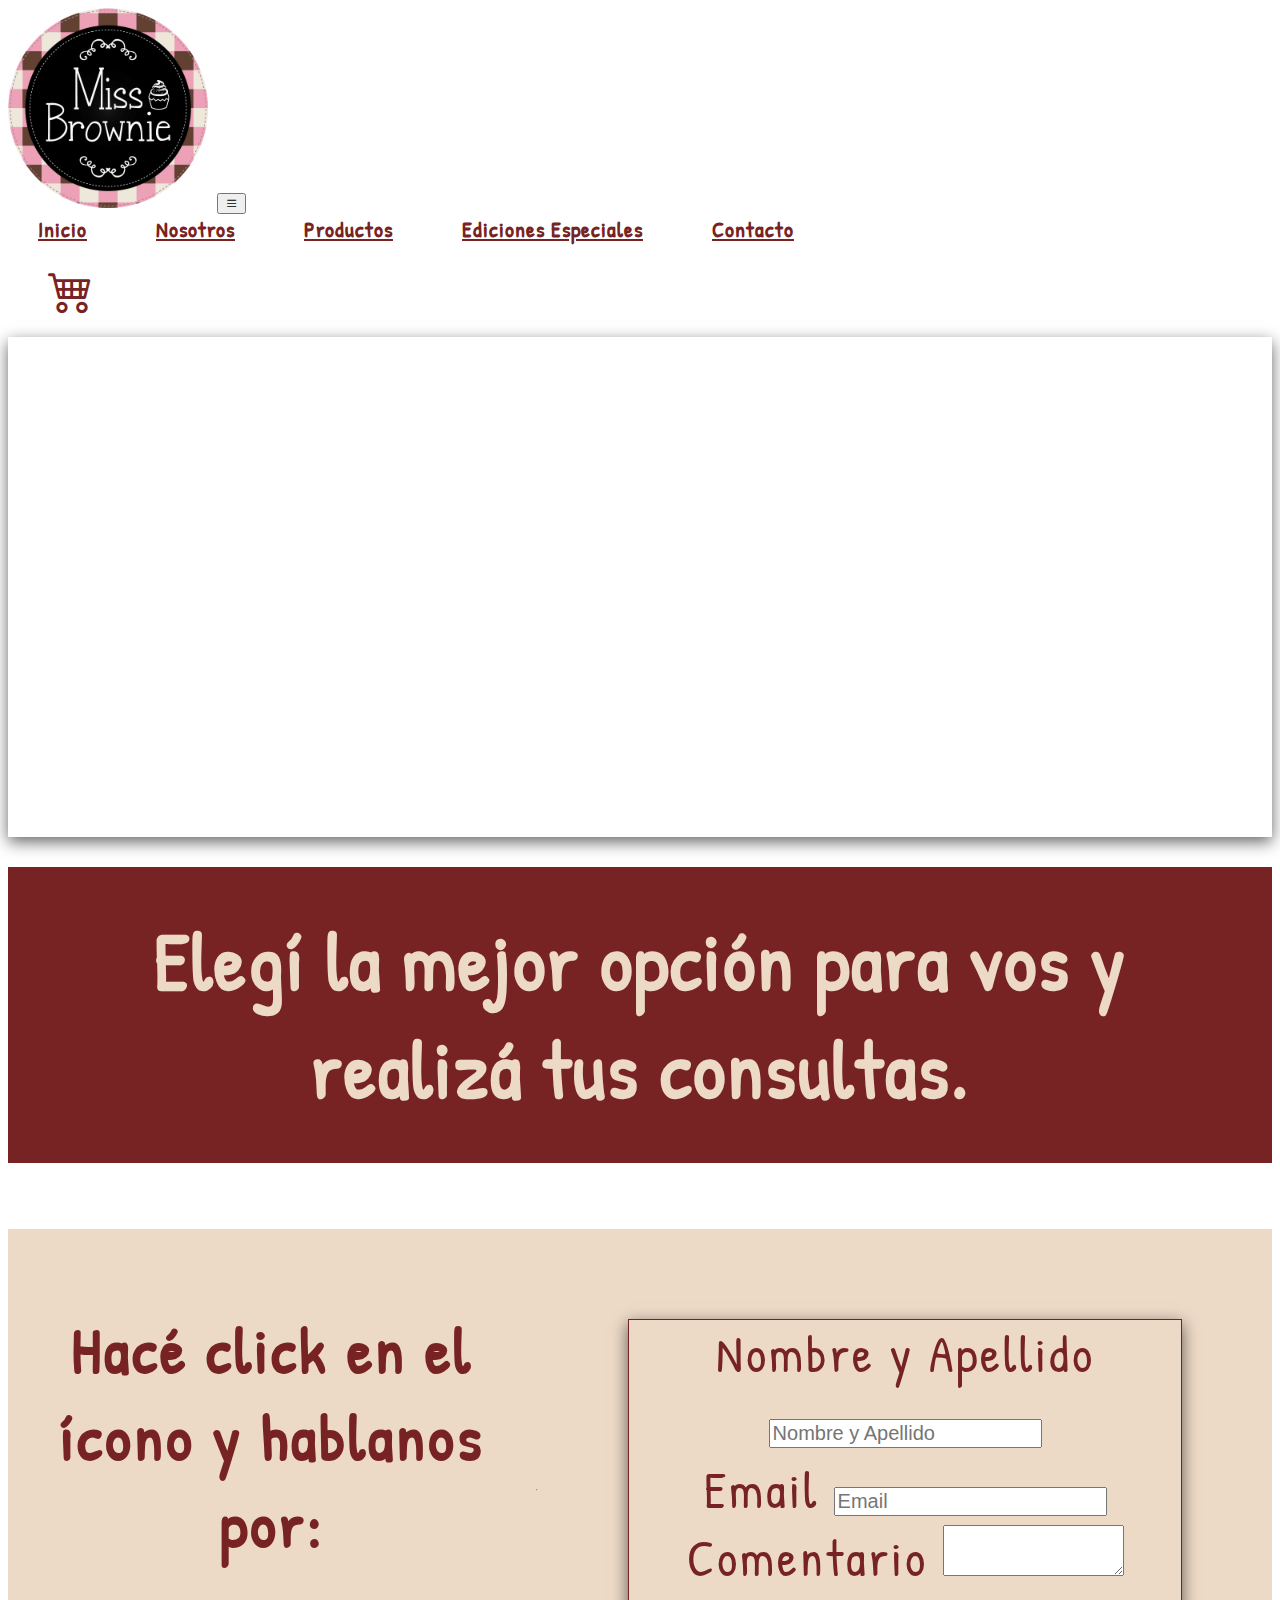
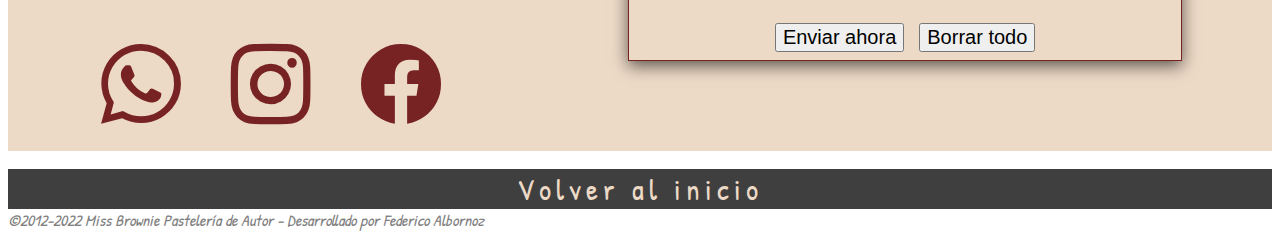
==== contacto.html @ 7efc658a "Agregando JS a proyecto. Carrito de compras" ====
<!DOCTYPE html>
<html lang="en">
<head>
    <meta charset="UTF-8">
    <meta http-equiv="X-UA-Compatible" content="IE=edge">
    <meta name="viewport" content="width=device-width, initial-scale=1.0">
    <title>Contacto</title>
    <meta name="description" content="Te ofrecemos diferentes modos para ponerte en contacto con nosotros y hacer tus pedidos: Whatsapp, Instagram, Facebook, o a través del sitio web.">
    <meta name="keywords" content="pastelería, brownies, galletitas, tortas, tartas, alfajores, brownies, lingotes">
    <link rel="shortcut icon" href="./img/logo.png">
    <link rel="stylesheet" href="https://cdn.jsdelivr.net/npm/bootstrap-icons@1.8.1/font/bootstrap-icons.css">
    <link rel="preconnect" href="https://fonts.googleapis.com">
    <link rel="preconnect" href="https://fonts.gstatic.com" crossorigin>
    <link href="https://fonts.googleapis.com/css2?family=Indie+Flower&family=Inspiration&display=swap" rel="stylesheet">
    <link rel="preconnect" href="https://fonts.googleapis.com">
    <link rel="preconnect" href="https://fonts.gstatic.com" crossorigin>
    <link href="https://fonts.googleapis.com/css2?family=Indie+Flower&family=Inspiration&family=Patrick+Hand&display=swap" rel="stylesheet">
    <link href="https://cdn.jsdelivr.net/npm/bootstrap@5.1.3/dist/css/bootstrap.min.css" rel="stylesheet" integrity="sha384-1BmE4kWBq78iYhFldvKuhfTAU6auU8tT94WrHftjDbrCEXSU1oBoqyl2QvZ6jIW3" crossorigin="anonymous">
    <link rel="stylesheet" href="./main.css">
</head>
    <body>
        <header class="header">
            <nav class="navbar navbar-expand-lg navbar-red bg-light">
                <div class="container-fluid">
                    <a class="navbar-brand" href="./index.html"><img src="./img/logo.png" alt="Logo" width="300px"></a>
                    <button class="navbar-toggler" type="button" data-bs-toggle="collapse" data-bs-target="#navbarNavAltMarkup" aria-controls="navbarNavAltMarkup" aria-expanded="false" aria-label="Toggle navigation">
                        <i class="bi bi-list"><span class="navbar-toggler-icon"></span></i>
                    </button>
                    <div class="collapse navbar-collapse" id="navbarNavAltMarkup">
                        <div class="navbar-nav">
                            <a class="nav-link" href="./index.html">Inicio</a>
                            <a class="nav-link" href="./nosotros.html">Nosotros</a>
                            <a class="nav-link" href="./productos.html">Productos</a>
                            <a class="nav-link" href="./ediciones-especiales.html">Ediciones Especiales</a>
                            <a class="nav-link" href="#">Contacto</a>
                        </div>
                        <ul>
                            <li class="submenu">    
                                <i class="bi bi-cart4"></i></a>
                                <div id="carrito">
                                    <h5>Carrito</h5>
                                    <div id="total">
                                        
                                    </div>
                                </div>
                            </li>
                        </ul>
                    </div>
                </div>
                </nav>
        </header>
            <div class="main">
                <h1>Contactanos</h1>    
            </div> 
            <div class="contact">
                <h2>Elegí la mejor opción para vos y realizá tus consultas.</h2>
            </div>
            <div class="contact__links">
                <div class="contact__redes">
                    <h3>Hacé click en el ícono y hablanos por:</h3>
                    <a href="https://wa.me/5491136063607" target="_blank"><i class="bi bi-whatsapp"></i></a>
                    <a href="https://www.instagram.com/missbrownieangie/" target="_blank"><i class="bi bi-instagram"></i></a>
                    <a href="https://www.facebook.com/missbrownie.angie" target="_blank"><i class="bi bi-facebook"></a></i></a></a>
                </div>
                <hr>
                <form action="enviar.php" class="contact__form" method="get" enctype="text/plain" id="form">
                    <div class="mb-3">
                        <label for="nombre" class="form-label">Nombre y Apellido</label>
                        <input type="text" class="form-control" id="nombre" placeholder="Nombre y Apellido">
                    </div>
                    <div class="mb-3">
                        <label for="email" class="form-label">Email</label>
                        <input type="email" class="form-control" id="email" placeholder="Email">
                    </div>
                    <div class="mb-3">
                        <label for="text" class="form-label">Comentario</label>
                        <textarea class="form-control" id="text" rows="3"></textarea>
                    </div>
                    <div class="input">
                        <input type="submit" value="Enviar ahora" id="boton-enviar">
                        <input type="reset" value="Borrar todo" id="boton-resetear">
                    </div>
                </form>
                </div>
            </div>
            <br>
            <div class="contacto2">
                <a href="./index.html">Volver al inicio</a>
            </div>
            
    <footer class="footer">©2012-2022 Miss Brownie Pastelería de Autor - Desarrollado por Federico Albornoz</footer>
    <script src="https://cdn.jsdelivr.net/npm/@popperjs/core@2.10.2/dist/umd/popper.min.js" integrity="sha384-7+zCNj/IqJ95wo16oMtfsKbZ9ccEh31eOz1HGyDuCQ6wgnyJNSYdrPa03rtR1zdB" crossorigin="anonymous"></script>
    <script src="https://cdn.jsdelivr.net/npm/bootstrap@5.1.3/dist/js/bootstrap.min.js" integrity="sha384-QJHtvGhmr9XOIpI6YVutG+2QOK9T+ZnN4kzFN1RtK3zEFEIsxhlmWl5/YESvpZ13" crossorigin="anonymous"></script>
    <script src="./form.js"></script>
</body>
</html>
---- main.css ----
@charset "UTF-8";
header nav .container-fluid {
  background-color: #fff;
  text-decoration: none;
  list-style: none;
  color: #772323;
  font-family: 'Patrick Hand', cursive;
  font-weight: bolder;
  letter-spacing: 5px;
}

header nav .collapse {
  -webkit-box-pack: center;
      -ms-flex-pack: center;
          justify-content: center;
}

header nav .collapse ul li {
  list-style: none;
  position: relative;
}

header nav .collapse ul li i {
  font-size: 45px;
  color: #772323;
}

header nav .collapse ul li #carrito {
  display: none;
}

header nav .collapse ul li #carrito h5 {
  font-size: 25px;
}

header nav .collapse ul li #carrito button {
  cursor: -webkit-grabbing;
  cursor: grabbing;
  border-color: #ecd9c6;
  background-color: #fdd086;
  color: #772323;
  border-radius: 10px;
  height: 43px;
  width: 200px;
  font-family: 'Patrick Hand', cursive;
  font-weight: bolder;
  letter-spacing: 2px;
  font-size: 20px;
  padding: 5px;
  -webkit-box-shadow: 0 5px 15px 0px rgba(0, 0, 0, 0.6);
          box-shadow: 0 5px 15px 0px rgba(0, 0, 0, 0.6);
  text-decoration: none;
  margin-bottom: 50px;
}

header nav .collapse ul li:hover #carrito {
  display: block;
  color: #772323;
  position: absolute;
  right: 0;
  top: 100%;
  z-index: 1;
  background: #ecd9c6;
  padding: 20px;
}

header nav .navbar-nav a {
  color: #772323;
  margin: 0px 30px;
  font-size: 25px;
}

.main {
  display: -webkit-box;
  display: -ms-flexbox;
  display: flex;
  -webkit-box-pack: center;
      -ms-flex-pack: center;
          justify-content: center;
  -webkit-box-align: center;
      -ms-flex-align: center;
          align-items: center;
  text-align: center;
  background-image: url(../Desafíos/img/fondo-website1.jpg);
  background-attachment: fixed;
  background-position: bottom;
  background-repeat: no-repeat;
  background-size: cover;
  height: 500px;
  width: 100%;
  -webkit-box-shadow: 0 5px 15px 0px rgba(0, 0, 0, 0.6);
          box-shadow: 0 5px 15px 0px rgba(0, 0, 0, 0.6);
}

.main h1 {
  color: white;
  letter-spacing: 10px;
  font: bolder 10em 'Patrick Hand', cursive;
}

/*----------------------------Home----------------------------*/
.section__main {
  display: -webkit-box;
  display: -ms-flexbox;
  display: flex;
  width: 100%;
  -webkit-box-pack: center;
      -ms-flex-pack: center;
          justify-content: center;
  -webkit-box-align: center;
      -ms-flex-align: center;
          align-items: center;
  background-color: #772323;
  margin-top: 30px;
  -webkit-box-shadow: 0 5px 15px 0px rgba(0, 0, 0, 0.6);
          box-shadow: 0 5px 15px 0px rgba(0, 0, 0, 0.6);
}

.section__main .section__imagenes {
  -webkit-box-sizing: border-box;
          box-sizing: border-box;
  border: #772323;
  border-radius: 25%;
  overflow: hidden;
  -webkit-transform: translatey(0px);
          transform: translatey(0px);
  -webkit-animation: float 1.5s ease-in-out infinite;
          animation: float 1.5s ease-in-out infinite;
  height: 35%;
  width: 40%;
  background-color: #52131c;
  margin-right: 140px;
}

.section__main .section__imagenes img {
  width: 100%;
  height: auto;
}

.section__main .section__imagenes h2 {
  width: 100%;
  color: #ecd9c6;
  font-style: italic;
  font-family: 'Patrick Hand', cursive;
  font-size: 100px;
  font-weight: 900;
  letter-spacing: 2px;
  text-align: center;
}

@-webkit-keyframes float {
  0% {
    -webkit-transform: translatey(0px);
            transform: translatey(0px);
    -webkit-box-shadow: 0 5px 15px 0px rgba(0, 0, 0, 0.6);
            box-shadow: 0 5px 15px 0px rgba(0, 0, 0, 0.6);
  }
  50% {
    -webkit-transform: translatey(-20px);
            transform: translatey(-20px);
    -webkit-box-shadow: 0 5px 15px 0px rgba(0, 0, 0, 0.2);
            box-shadow: 0 5px 15px 0px rgba(0, 0, 0, 0.2);
  }
  100% {
    -webkit-transform: translatey(0px);
            transform: translatey(0px);
    -webkit-box-shadow: 0 5px 15px 0px rgba(0, 0, 0, 0.6);
            box-shadow: 0 5px 15px 0px rgba(0, 0, 0, 0.6);
  }
}

@keyframes float {
  0% {
    -webkit-transform: translatey(0px);
            transform: translatey(0px);
    -webkit-box-shadow: 0 5px 15px 0px rgba(0, 0, 0, 0.6);
            box-shadow: 0 5px 15px 0px rgba(0, 0, 0, 0.6);
  }
  50% {
    -webkit-transform: translatey(-20px);
            transform: translatey(-20px);
    -webkit-box-shadow: 0 5px 15px 0px rgba(0, 0, 0, 0.2);
            box-shadow: 0 5px 15px 0px rgba(0, 0, 0, 0.2);
  }
  100% {
    -webkit-transform: translatey(0px);
            transform: translatey(0px);
    -webkit-box-shadow: 0 5px 15px 0px rgba(0, 0, 0, 0.6);
            box-shadow: 0 5px 15px 0px rgba(0, 0, 0, 0.6);
  }
}

.section__main .carousel-inner {
  width: 515px;
}

.section__main .carousel-inner h3 {
  font: 600 4em 'Patrick Hand', cursive;
}

.video {
  display: -webkit-box;
  display: -ms-flexbox;
  display: flex;
  -webkit-box-sizing: border-box;
          box-sizing: border-box;
  -webkit-box-orient: vertical;
  -webkit-box-direction: normal;
      -ms-flex-direction: column;
          flex-direction: column;
  margin: 80px;
  padding: 20px;
  gap: 40px;
  background-color: #ecd9c6;
  width: 90%;
  -webkit-box-shadow: 0 5px 15px 0px rgba(0, 0, 0, 0.6);
          box-shadow: 0 5px 15px 0px rgba(0, 0, 0, 0.6);
}

.video .video__galletitas {
  text-align: start;
}

.video .video__pastafrola {
  text-align: end;
}

.video iframe {
  -webkit-box-shadow: 0 5px 15px 0px rgba(0, 0, 0, 0.6);
          box-shadow: 0 5px 15px 0px rgba(0, 0, 0, 0.6);
}

.descripcion {
  background-color: #aa806f;
  margin: 40px 35px;
  -webkit-box-shadow: 0 5px 15px 0px rgba(0, 0, 0, 0.6);
          box-shadow: 0 5px 15px 0px rgba(0, 0, 0, 0.6);
}

.descripcion h1 {
  font-size: 100px;
  font-family: 'Patrick Hand', cursive;
  font-weight: 900;
  text-align: center;
  letter-spacing: 10px;
  color: #fdd086;
  margin: 2%;
}

.descripcion h3 {
  font: 600 4em 'Patrick Hand', cursive;
  text-align: center;
  letter-spacing: 5px;
  color: #ffe6e6;
}

.descripcion p {
  font-size: 35px;
  font-weight: 400;
  font-family: 'Patrick Hand', cursive;
  text-align: justify;
  line-height: 1.5;
  letter-spacing: 1px;
  color: #ffe6e6;
  text-indent: 40px;
  margin: 0% 5% 5%;
}

.contacto {
  display: -webkit-box;
  display: -ms-flexbox;
  display: flex;
  -webkit-box-pack: center;
      -ms-flex-pack: center;
          justify-content: center;
  background-color: #3f3f3f;
  color: #ecd9c6;
  font-family: 'Patrick Hand', cursive;
  text-align: center;
  letter-spacing: 5px;
}

.contacto h3 {
  font: 600 4em 'Patrick Hand', cursive;
}

.contacto .redes {
  display: -webkit-box;
  display: -ms-flexbox;
  display: flex;
  -ms-flex-pack: distribute;
      justify-content: space-around;
}

.contacto ul {
  list-style: none;
  -webkit-box-align: center;
      -ms-flex-align: center;
          align-items: center;
  padding: 20px;
}

.contacto ul li a {
  font-size: 3rem;
  text-decoration: none;
  color: #ecd9c6;
}

/*----------------------------Nosotros----------------------------*/
.body {
  display: -ms-grid;
  display: grid;
  -ms-grid-columns: 1fr 1fr;
      grid-template-columns: 1fr 1fr;
  -ms-grid-rows: 800px 1fr;
      grid-template-rows: 800px 1fr;
  justify-items: center;
  padding: 3%;
  margin: 2%;
  background-color: #f7f1e9;
  gap: 20px;
}

.body img {
  -webkit-box-shadow: 0 5px 15px 0px rgba(0, 0, 0, 0.6);
          box-shadow: 0 5px 15px 0px rgba(0, 0, 0, 0.6);
}

.body .main__1 {
  -ms-grid-column: 1;
  -ms-grid-column-span: 2;
  grid-column: 1/3;
  -ms-grid-row: 1;
  -ms-grid-row-span: 1;
  grid-row: 1/2;
  background-color: #772323;
  text-align: center;
  width: 60%;
  padding: 40px;
  -webkit-box-shadow: 0 5px 15px 0px rgba(0, 0, 0, 0.6);
          box-shadow: 0 5px 15px 0px rgba(0, 0, 0, 0.6);
}

.body .main__1 h3 {
  font: 600 4em 'Patrick Hand', cursive;
  letter-spacing: 2px;
  color: #ecd9c6;
}

.body .main__1 p {
  font-size: 30px;
  text-indent: 30px;
  text-align: justify;
  font-family: 'Patrick Hand', cursive;
  font-weight: lighter;
  letter-spacing: 2px;
  color: #ecd9c6;
}

.body .main__2 {
  -ms-grid-column: 1;
  -ms-grid-column-span: 2;
  grid-column: 1/3;
  -ms-grid-row: 2;
  -ms-grid-row-span: 1;
  grid-row: 2/3;
  text-align: center;
  width: 60%;
  background-color: #caada1;
  padding: 40px;
  -webkit-box-shadow: 0 5px 15px 0px rgba(0, 0, 0, 0.6);
          box-shadow: 0 5px 15px 0px rgba(0, 0, 0, 0.6);
}

.body .main__2 h3 {
  font: 600 4em 'Patrick Hand', cursive;
  letter-spacing: 2px;
  color: #772323;
}

.body .main__2 p {
  text-indent: 30px;
  text-align: justify;
  font-size: 30px;
  font-family: 'Patrick Hand', cursive;
  font-weight: lighter;
  letter-spacing: 2px;
  color: #772323;
}

/*----------------------------Productos----------------------------*/
h2 {
  background-color: #772323;
  text-align: center;
  letter-spacing: 2px;
  font-family: 'Patrick Hand', cursive;
  color: #ecd9c6;
  font: 900 5em 'Patrick Hand', cursive;
  margin-top: 25px;
}

.section__galeria {
  background-color: #772323;
  display: -ms-grid;
  display: grid;
  -ms-grid-columns: 1fr 1fr 1fr;
      grid-template-columns: 1fr 1fr 1fr;
  -ms-grid-rows: 1fr 1fr;
      grid-template-rows: 1fr 1fr;
  text-align: center;
  gap: 10px;
  margin-top: 30px;
  margin-bottom: 3%;
  cursor: pointer;
}

.section__galeria p {
  letter-spacing: 2px;
  font-family: 'Patrick Hand', cursive;
  font-weight: lighter;
  font-size: 25px;
  color: #772323;
  background-color: #ecd9c6;
  -webkit-box-pack: center;
      -ms-flex-pack: center;
          justify-content: center;
  -webkit-box-align: center;
      -ms-flex-align: center;
          align-items: center;
  width: 50%;
  margin-left: 24%;
  margin-top: 3%;
  border-style: double;
  -webkit-box-shadow: 0 5px 15px 0px rgba(0, 0, 0, 0.6);
          box-shadow: 0 5px 15px 0px rgba(0, 0, 0, 0.6);
}

.section__galeria img {
  margin-top: 50px;
  -webkit-box-shadow: 0 5px 15px 0px rgba(0, 0, 0, 0.6);
          box-shadow: 0 5px 15px 0px rgba(0, 0, 0, 0.6);
  -webkit-transition: -webkit-transform 1s;
  transition: -webkit-transform 1s;
  transition: transform 1s;
  transition: transform 1s, -webkit-transform 1s;
}

.section__galeria img:hover {
  -webkit-transform: scale(1.2);
          transform: scale(1.2);
}

.section__galeria .card__price {
  color: #ecd9c6;
  padding: 5px 20px;
  background-color: #3f3f3f;
  border-radius: 30px;
  width: 25%;
  margin-left: 38%;
}

.section__galeria button {
  cursor: -webkit-grabbing;
  cursor: grabbing;
  border-color: #ecd9c6;
  background-color: #fdd086;
  color: #772323;
  border-radius: 10px;
  height: 43px;
  width: 200px;
  font-family: 'Patrick Hand', cursive;
  font-weight: bolder;
  letter-spacing: 2px;
  font-size: 20px;
  padding: 5px;
  -webkit-box-shadow: 0 5px 15px 0px rgba(0, 0, 0, 0.6);
          box-shadow: 0 5px 15px 0px rgba(0, 0, 0, 0.6);
  text-decoration: none;
}

.especiales__title {
  display: -webkit-box;
  display: -ms-flexbox;
  display: flex;
  -webkit-box-orient: vertical;
  -webkit-box-direction: normal;
      -ms-flex-direction: column;
          flex-direction: column;
  letter-spacing: 2px;
  font-family: 'Patrick Hand', cursive;
  -webkit-box-pack: center;
      -ms-flex-pack: center;
          justify-content: center;
  -webkit-box-align: center;
      -ms-flex-align: center;
          align-items: center;
  background-color: #aa806f;
  color: white;
  padding: 50px;
  margin: 20px 85px;
  -webkit-box-shadow: 0 5px 15px 0px rgba(0, 0, 0, 0.6);
          box-shadow: 0 5px 15px 0px rgba(0, 0, 0, 0.6);
}

.especiales__title a {
  text-decoration: underline;
  letter-spacing: 2px;
  font-family: 'Patrick Hand', cursive;
  font-size: 40px;
  color: white;
}

/*----------------------------Ediciones Especiales----------------------------*/
.especiales {
  display: -webkit-box;
  display: -ms-flexbox;
  display: flex;
  -webkit-box-orient: vertical;
  -webkit-box-direction: normal;
      -ms-flex-direction: column;
          flex-direction: column;
  -webkit-box-pack: center;
      -ms-flex-pack: center;
          justify-content: center;
  -webkit-box-align: center;
      -ms-flex-align: center;
          align-items: center;
  letter-spacing: 2px;
  font-family: 'Patrick Hand', cursive;
  background-color: #772323;
  margin: 1%;
}

.especiales h3 {
  font: 600 4em 'Patrick Hand', cursive;
}

.especiales h4 {
  font: 300 1.5em 'Patrick Hand', cursive;
}

.especiales .especiales__txt {
  background-color: #ecd9c6;
  color: #772323;
  text-align: center;
  letter-spacing: 5px;
  font-size: x-large;
  margin: 60px 300px 50px;
  padding: 70px;
  -webkit-box-shadow: 0 5px 15px 0px rgba(0, 0, 0, 0.6);
          box-shadow: 0 5px 15px 0px rgba(0, 0, 0, 0.6);
}

.especiales .especiales__galeria {
  display: -ms-grid;
  display: grid;
  -ms-grid-columns: 1fr 1fr;
      grid-template-columns: 1fr 1fr;
  grid-gap: 75px;
  padding: 60px 20px;
  font-size: 30px;
  color: #772323;
  text-align: center;
}

.especiales .especiales__galeria .card {
  background-color: #ecd9c6;
  cursor: pointer;
  border-style: none;
  -webkit-transition: all 1s ease 0s;
  transition: all 1s ease 0s;
  -webkit-box-shadow: 0 5px 15px 0px rgba(0, 0, 0, 0.6);
          box-shadow: 0 5px 15px 0px rgba(0, 0, 0, 0.6);
  border-radius: 18%;
}

.especiales .especiales__galeria .card:hover {
  -webkit-transform: translateY(-20px);
          transform: translateY(-20px);
}

.especiales .especiales__galeria .card__image-container {
  width: 100%;
  padding-top: 56.25%;
  overflow: hidden;
  position: relative;
}

.especiales .especiales__galeria .card__image-container img {
  width: 100%;
  position: absolute;
  top: 50%;
  left: 50%;
  -webkit-transform: translate(-50%, -50%);
          transform: translate(-50%, -50%);
}

.especiales .especiales__galeria .card__content {
  padding: 20px;
}

.especiales .especiales__galeria .card__content .card__title {
  margin-bottom: 20px;
  -ms-flex-item-align: end;
      -ms-grid-row-align: end;
      align-self: end;
  font-weight: 900;
}

.especiales .especiales__galeria .card__content .card__info {
  display: -webkit-box;
  display: -ms-flexbox;
  display: flex;
  -webkit-box-orient: vertical;
  -webkit-box-direction: normal;
      -ms-flex-direction: column;
          flex-direction: column;
  -webkit-box-align: center;
      -ms-flex-align: center;
          align-items: center;
}

.especiales .especiales__galeria .card__content .card__info .card__text {
  display: -webkit-box;
  display: -ms-flexbox;
  display: flex;
  font-size: 25px;
}

.especiales .especiales__galeria .card__content .card__info .card__price {
  color: #ecd9c6;
  width: 17%;
  padding: 5px 20px;
  background-color: #3f3f3f;
  border-radius: 30px;
}

/*----------------------------Contacto Pie de Página----------------------------*/
.contacto2 {
  display: -webkit-box;
  display: -ms-flexbox;
  display: flex;
  -webkit-box-orient: vertical;
  -webkit-box-direction: normal;
      -ms-flex-direction: column;
          flex-direction: column;
  background-color: #3f3f3f;
  -webkit-box-align: center;
      -ms-flex-align: center;
          align-items: center;
  -webkit-box-pack: space-evenly;
      -ms-flex-pack: space-evenly;
          justify-content: space-evenly;
  height: 100%;
  text-align: center;
}

.contacto2 a {
  color: #ecd9c6;
  text-decoration: none;
  text-align: center;
  font-size: 30px;
  font-family: 'Patrick Hand', cursive;
  letter-spacing: 5px;
}

.footer {
  font-family: 'Patrick Hand', cursive;
  font-style: italic;
  color: gray;
}

/*----------------------------Contacto----------------------------*/
.contact {
  background-color: #772323;
  color: #ecd9c6;
  text-align: center;
  font-family: 'Patrick Hand', cursive;
  letter-spacing: 2px;
  margin-top: 30px;
}

.contact h2 {
  padding: 40px;
  font: 900 5em 'Patrick Hand', cursive;
}

.contact__links {
  display: -webkit-box;
  display: -ms-flexbox;
  display: flex;
  -webkit-box-align: center;
      -ms-flex-align: center;
          align-items: center;
  background-color: #ecd9c6;
  letter-spacing: 3px;
  font-family: 'Patrick Hand', cursive;
  font-color: #772323;
}

.contact__links .contact__redes {
  text-align: center;
}

.contact__links .contact__redes h3 {
  color: #772323;
  font: 600 4em 'Patrick Hand', cursive;
}

.contact__links .contact__redes a {
  font-size: 5rem;
  color: #772323;
  padding: 20px;
}

.contact__links .contact__form {
  text-align: center;
  margin: 90px;
  border: #772323 solid 1px;
  width: 80%;
  font-size: 50px;
  color: #772323;
  -webkit-box-shadow: 0 5px 15px 0px rgba(0, 0, 0, 0.6);
          box-shadow: 0 5px 15px 0px rgba(0, 0, 0, 0.6);
}

.contact__links .contact__form input {
  font-size: 20px;
}

/*----------------------------Media Queries----------------------------*/
@media (min-width: 992px) and (max-width: 1440px) {
  .header .navbar .container-fluid img {
    width: 200px;
  }
  .header .navbar .container-fluid .navbar-nav a {
    font-size: 22px;
    letter-spacing: 1px;
  }
  /*----------------------------Home----------------------------*/
  .section__main {
    display: -webkit-box;
    display: -ms-flexbox;
    display: flex;
    -webkit-box-orient: vertical;
    -webkit-box-direction: normal;
        -ms-flex-direction: column;
            flex-direction: column;
    -webkit-box-align: center;
        -ms-flex-align: center;
            align-items: center;
  }
  .section__main .section__imagenes {
    margin: 50px 0px 20px 10px;
    width: 70%;
  }
  .section__main .section__imagenes img {
    width: 100%;
  }
  .section__main .section__imagenes h2 {
    font-size: 80px;
  }
  .video {
    width: 100%;
    margin: 30px 0px;
    text-align: center;
  }
  .video .video__galletitas {
    margin: 25px;
  }
  .video .video__pastafrola {
    margin: 25px;
  }
  .descripcion .container .row {
    -webkit-box-orient: vertical;
    -webkit-box-direction: normal;
        -ms-flex-direction: column;
            flex-direction: column;
  }
  /*----------------------------Nosotros----------------------------*/
  .body {
    -ms-grid-rows: 900px 1fr;
        grid-template-rows: 900px 1fr;
  }
  .body h2 {
    font-size: 40px;
  }
  .body p {
    font-size: 30px;
  }
  /*----------------------------Productos----------------------------*/
  .section__galeria {
    width: 100%;
    margin-bottom: 5%;
  }
  .section__galeria .brownies-alfajores p {
    height: 75px;
  }
  .section__galeria .cookies {
    -ms-grid-rows: 1fr;
        grid-template-rows: 1fr;
  }
  .section__galeria .cakes {
    -ms-grid-columns: 1fr 1fr;
        grid-template-columns: 1fr 1fr;
    -ms-grid-rows: 1fr 1fr 1fr;
        grid-template-rows: 1fr 1fr 1fr;
  }
  .section__galeria .card__price {
    width: 25%;
    margin-left: 35%;
  }
  .especiales__title {
    width: 85%;
    text-align: center;
  }
  /*-----------------------------------Especiales-----------------------------------*/
  .especiales .especiales__txt {
    width: 50%;
  }
  .especiales .especiales__txt h3 {
    font-size: 60px;
  }
  .especiales .especiales__galeria .card .card__content .card__info .card__price {
    width: 30%;
  }
  /*----------------------Contacto---------------------*/
  .contact {
    width: 100%;
  }
  .contact .contact__links {
    -webkit-box-orient: vertical;
    -webkit-box-direction: normal;
        -ms-flex-direction: column;
            flex-direction: column;
    width: 100%;
    padding: 50px;
  }
}

@media (min-width: 768px) and (max-width: 991px) {
  .header nav .container-fluid {
    -webkit-box-orient: horizontal;
    -webkit-box-direction: normal;
        -ms-flex-direction: row;
            flex-direction: row;
    -webkit-box-pack: start;
        -ms-flex-pack: start;
            justify-content: flex-start;
  }
  .header nav .container-fluid button {
    font-size: 6em;
    color: #772323;
  }
  .header nav .container-fluid button .navbar-nav a {
    font-size: 30px;
    letter-spacing: 1px;
  }
  .main h1 {
    font-size: 8em;
  }
  /*----------------------Home---------------------*/
  .section__main {
    display: -webkit-box;
    display: -ms-flexbox;
    display: flex;
    -webkit-box-orient: vertical;
    -webkit-box-direction: normal;
        -ms-flex-direction: column;
            flex-direction: column;
    -webkit-box-align: center;
        -ms-flex-align: center;
            align-items: center;
    -webkit-box-pack: center;
        -ms-flex-pack: center;
            justify-content: center;
  }
  .section__main .section__imagenes {
    margin: 50px 0px 20px 5px;
    width: 90%;
  }
  .section__main .section__imagenes img {
    width: 100%;
  }
  .section__main .section__imagenes h2 {
    font-size: 80px;
  }
  .video {
    width: 560px;
    margin: 30px auto auto auto;
  }
  .video .video__galletitas {
    height: 0px;
    width: 100%;
    max-width: 560px;
    padding-top: 56.25%;
    position: relative;
  }
  .video iframe {
    position: absolute;
    height: 100%;
    width: 100%;
    top: 0px;
    left: 0px;
  }
  .video .video__pastafrola {
    height: 0px;
    width: 100%;
    max-width: 560px;
    padding-top: 56.25%;
    position: relative;
  }
  .video iframe {
    position: absolute;
    height: 100%;
    width: 100%;
    top: 0px;
    left: 0px;
  }
  .descripcion .container .row {
    -webkit-box-orient: vertical;
    -webkit-box-direction: normal;
        -ms-flex-direction: column;
            flex-direction: column;
  }
  /*----------------------Nosotros---------------------*/
  .body {
    -ms-grid-rows: 850px 1fr;
        grid-template-rows: 850px 1fr;
  }
  .body .main__1 {
    width: 80%;
  }
  .body .main__2 {
    width: 80%;
  }
  /*----------------------Productos---------------------*/
  .section__galeria {
    width: 100%;
    margin-bottom: 5%;
  }
  .section__galeria .brownies-alfajores {
    -ms-grid-columns: 1fr 1fr;
        grid-template-columns: 1fr 1fr;
    -ms-grid-rows: 1fr 1fr 1fr;
        grid-template-rows: 1fr 1fr 1fr;
  }
  .section__galeria .brownies-alfajores p {
    height: 100px;
  }
  .section__galeria .cookies {
    -ms-grid-columns: 1fr;
        grid-template-columns: 1fr;
  }
  .section__galeria .cakes {
    -ms-grid-columns: 1fr;
        grid-template-columns: 1fr;
  }
  .section__galeria .card__price {
    width: 50%;
    margin-left: 25%;
    height: 0px;
  }
  .especiales__title {
    width: 80%;
    text-align: center;
  }
  .especiales__title h3 {
    font-size: 40px;
  }
  /*----------------------Ediciones Especiales---------------------*/
  .especiales .especiales__txt {
    width: 70%;
  }
  .especiales .especiales__txt h3 {
    font-size: 40px;
  }
  .especiales .especiales__txt h4 {
    font-size: 30px;
  }
  .especiales .especiales__galeria {
    display: -ms-grid;
    display: grid;
    -ms-grid-columns: 1fr;
        grid-template-columns: 1fr;
  }
  /*----------------------Contacto---------------------*/
  .contact {
    width: 100%;
  }
  .contact__links {
    -webkit-box-orient: vertical;
    -webkit-box-direction: normal;
        -ms-flex-direction: column;
            flex-direction: column;
    width: 100%;
    padding: 50px;
  }
}

@media (min-width: 577px) and (max-width: 767px) {
  .header .navbar .container-fluid {
    -webkit-box-pack: center;
        -ms-flex-pack: center;
            justify-content: center;
  }
  .header .navbar .container-fluid img {
    width: 250px;
  }
  .header .navbar .container-fluid button {
    font-size: 5em;
    color: #772323;
  }
  .header .navbar .container-fluid a {
    font-size: 25px;
    letter-spacing: 0px;
  }
  .main h1 {
    font-size: 100px;
  }
  /*----------------------Home---------------------*/
  .section__main {
    display: -webkit-box;
    display: -ms-flexbox;
    display: flex;
    -webkit-box-orient: vertical;
    -webkit-box-direction: normal;
        -ms-flex-direction: column;
            flex-direction: column;
    -webkit-box-align: center;
        -ms-flex-align: center;
            align-items: center;
    -webkit-box-pack: center;
        -ms-flex-pack: center;
            justify-content: center;
  }
  .section__main .section__imagenes {
    margin: 50px 0px 70px 0px;
    width: 100%;
  }
  .section__main .section__imagenes img {
    width: 100%;
  }
  .section__main .section__imagenes h2 {
    font-size: 50px;
  }
  .section__main .carousel-item img {
    width: 100%;
  }
  .video {
    width: 560px;
    margin: 30px auto auto auto;
  }
  .video .video__galletitas {
    height: 0px;
    width: 100%;
    max-width: 560px;
    padding-top: 56.25%;
    position: relative;
  }
  .video iframe {
    position: absolute;
    height: 100%;
    width: 100%;
    top: 0px;
    left: 0px;
  }
  .video .video__pastafrola {
    height: 0px;
    width: 100%;
    max-width: 560px;
    padding-top: 56.25%;
    position: relative;
  }
  .video iframe {
    position: absolute;
    height: 100%;
    width: 100%;
    top: 0px;
    left: 0px;
  }
  .descripcion {
    margin: 40px 5px;
  }
  .descripcion .container .row {
    -webkit-box-orient: vertical;
    -webkit-box-direction: normal;
        -ms-flex-direction: column;
            flex-direction: column;
  }
  .descripcion .container .row h1 {
    font-size: 50px;
  }
  .descripcion .container .row h3 {
    font-size: 35px;
  }
  .descripcion .container .row p {
    font-size: 25px;
  }
  /*----------------------Nosotros---------------------*/
  .body {
    -ms-grid-rows: 920px 1fr;
        grid-template-rows: 920px 1fr;
  }
  .body .main__1 {
    width: 90%;
  }
  .body .main__2 {
    width: 90%;
  }
  .body h3 {
    font-size: 50px;
  }
  .body p {
    text-align: center;
    font-size: 25px;
  }
  /*----------------------Productos---------------------*/
  .section__galeria {
    width: 100%;
    margin-bottom: 5%;
  }
  .section__galeria h2 {
    font-size: 50px;
  }
  .section__galeria .brownies-alfajores {
    -ms-grid-columns: 1fr;
        grid-template-columns: 1fr;
    -ms-grid-rows: 1fr 1fr 1fr 1fr 1fr 1fr;
        grid-template-rows: 1fr 1fr 1fr 1fr 1fr 1fr;
  }
  .section__galeria .cookies {
    -ms-grid-columns: 1fr;
        grid-template-columns: 1fr;
    -ms-grid-rows: 1fr 1fr 1fr;
        grid-template-rows: 1fr 1fr 1fr;
  }
  .section__galeria .cakes {
    -ms-grid-columns: 1fr;
        grid-template-columns: 1fr;
    -ms-grid-rows: 1fr 1fr 1fr 1fr 1fr 1fr;
        grid-template-rows: 1fr 1fr 1fr 1fr 1fr 1fr;
  }
  .section__galeria .card__price {
    width: 30%;
    margin-left: 35%;
  }
  .especiales__title {
    width: 70%;
    text-align: center;
  }
  .especiales__title h3 {
    font-size: 40px;
  }
  /*----------------------Ediciones Especiales---------------------*/
  .especiales .especiales__txt {
    width: 90%;
  }
  .especiales .especiales__txt h3 {
    font-size: 40px;
  }
  .especiales .especiales__txt h4 {
    font-size: 35px;
  }
  .especiales .especiales__galeria {
    display: -ms-grid;
    display: grid;
    -ms-grid-columns: 1fr;
        grid-template-columns: 1fr;
  }
  .especiales .especiales__galeria .card .card__content .card__info .card__price {
    width: 30%;
  }
  /*----------------------Contacto---------------------*/
  .contact {
    width: 100%;
  }
  .contact h2 {
    font-size: 50px;
  }
  .contact h3 {
    font-size: 40px;
  }
  .contact__links {
    width: 100%;
    padding: 50px;
    -webkit-box-orient: vertical;
    -webkit-box-direction: normal;
        -ms-flex-direction: column;
            flex-direction: column;
  }
  .contact__links .contact__form {
    width: 100%;
  }
}

@media (min-width: 375px) and (max-width: 576px) {
  .header .navbar .container-fluid {
    -webkit-box-pack: center;
        -ms-flex-pack: center;
            justify-content: center;
  }
  .header .navbar .container-fluid img {
    width: 250px;
  }
  .header .navbar .container-fluid button {
    font-size: 5em;
    color: #772323;
  }
  .header .navbar .container-fluid a {
    font-size: 25px;
    letter-spacing: 0px;
  }
  .main {
    width: 100%;
  }
  .main h1 {
    font-size: 3.5em;
  }
  /*----------------------Home---------------------*/
  .section__main {
    display: -webkit-box;
    display: -ms-flexbox;
    display: flex;
    -webkit-box-orient: vertical;
    -webkit-box-direction: normal;
        -ms-flex-direction: column;
            flex-direction: column;
    -webkit-box-align: center;
        -ms-flex-align: center;
            align-items: center;
    -webkit-box-pack: center;
        -ms-flex-pack: center;
            justify-content: center;
    width: 100%;
    overflow: hidden;
  }
  .section__main .section__imagenes {
    margin: 50px 0px 70px 0px;
    width: 100%;
  }
  .section__main .section__imagenes img {
    width: 100%;
  }
  .section__main .section__imagenes h2 {
    font-size: 40px;
    width: 100%;
  }
  .section__main #carouselExampleCaptions img {
    width: 100%;
  }
  .video {
    width: 375px;
    margin: 30px auto auto auto;
  }
  .video .video__galletitas {
    height: 0%;
    width: 100%;
    max-width: 375px;
    padding-top: 56.25%;
    position: relative;
  }
  .video iframe {
    position: absolute;
    height: 100%;
    width: 100%;
    top: 0px;
    left: 0px;
  }
  .video .video__pastafrola {
    height: 0%;
    width: 100%;
    max-width: 560px;
    padding-top: 56.25%;
    position: relative;
  }
  .video iframe {
    position: absolute;
    height: 100%;
    width: 100%;
    top: 0px;
    left: 0px;
  }
  .descripcion {
    margin: 40px 5px;
  }
  .descripcion .container .row {
    -webkit-box-orient: vertical;
    -webkit-box-direction: normal;
        -ms-flex-direction: column;
            flex-direction: column;
  }
  .descripcion .container .row h1 {
    font-size: 50px;
  }
  .descripcion .container .row h3 {
    font-size: 35px;
    margin-top: 30px;
  }
  .descripcion .container .row p {
    font-size: 25px;
  }
  .contacto h3 {
    font-size: 40px;
  }
  /*----------------------Nosotros---------------------*/
  .body {
    -ms-grid-rows: 1000px 1fr;
        grid-template-rows: 1000px 1fr;
  }
  .body .main__1 {
    width: 100%;
  }
  .body .main__1 img {
    width: 90%;
  }
  .body .main__1 h3 {
    font-size: 2.5em;
  }
  .body .main__1 p {
    text-align: center;
    font-size: 1.8em;
  }
  .body .main__2 {
    width: 100%;
  }
  .body .main__2 img {
    width: 90%;
  }
  .body .main__2 h3 {
    font-size: 2.5em;
  }
  .body .main__2 p {
    text-align: center;
    font-size: 1.8em;
  }
  /*----------------------Productos---------------------*/
  .section__galeria {
    width: 100%;
    margin-bottom: 5%;
  }
  .section__galeria h2 {
    font-size: 40px;
    margin-top: 15px;
  }
  .section__galeria .brownies-alfajores {
    -ms-grid-columns: 1fr;
        grid-template-columns: 1fr;
    -ms-grid-rows: 1fr 1fr 1fr 1fr 1fr 1fr;
        grid-template-rows: 1fr 1fr 1fr 1fr 1fr 1fr;
  }
  .section__galeria .cookies {
    -ms-grid-columns: 1fr;
        grid-template-columns: 1fr;
    -ms-grid-rows: 1fr 1fr 1fr;
        grid-template-rows: 1fr 1fr 1fr;
  }
  .section__galeria .cookies img {
    width: 90%;
  }
  .section__galeria .cakes {
    -ms-grid-columns: 1fr;
        grid-template-columns: 1fr;
    -ms-grid-rows: 1fr 1fr 1fr 1fr 1fr 1fr;
        grid-template-rows: 1fr 1fr 1fr 1fr 1fr 1fr;
  }
  .section__galeria .cakes img {
    width: 90%;
  }
  .section__galeria .card__price {
    width: 50%;
    margin-left: 25%;
  }
  .especiales__title {
    text-align: center;
    width: 100%;
    margin: 10px 0px;
  }
  .especiales__title h3 {
    font-size: 40px;
  }
  /*----------------------Ediciones Especiales---------------------*/
  .especiales .especiales__txt {
    width: 90%;
  }
  .especiales .especiales__txt h3 {
    font-size: 30px;
  }
  .especiales .especiales__txt h4 {
    font-size: 25px;
  }
  .especiales .especiales__galeria {
    display: -ms-grid;
    display: grid;
    -ms-grid-columns: 1fr;
        grid-template-columns: 1fr;
  }
  .especiales .especiales__galeria .card .card__content .card__info .card__price {
    width: 50%;
  }
  /*----------------------Contacto---------------------*/
  .contact {
    width: 100%;
  }
  .contact h2 {
    font-size: 50px;
  }
  .contact__links {
    width: 100%;
    padding: 50px;
    -webkit-box-orient: vertical;
    -webkit-box-direction: normal;
        -ms-flex-direction: column;
            flex-direction: column;
  }
  .contact__links h3 {
    font-size: 40px;
  }
  .contact__links .contact__form {
    width: 100%;
    font-size: 30px;
  }
}

@media (min-width: 320px) and (max-width: 374px) {
  .header .navbar .container-fluid {
    -webkit-box-pack: center;
        -ms-flex-pack: center;
            justify-content: center;
  }
  .header .navbar .container-fluid img {
    width: 250px;
  }
  .header .navbar .container-fluid button {
    font-size: 5em;
    color: #772323;
  }
  .header .navbar .container-fluid a {
    font-size: 25px;
    letter-spacing: 0px;
  }
  .main {
    width: 100%;
  }
  .main h1 {
    font-size: 3em;
  }
  /*----------------------Home---------------------*/
  .section__main {
    display: -webkit-box;
    display: -ms-flexbox;
    display: flex;
    -webkit-box-orient: vertical;
    -webkit-box-direction: normal;
        -ms-flex-direction: column;
            flex-direction: column;
    -webkit-box-align: center;
        -ms-flex-align: center;
            align-items: center;
    -webkit-box-pack: center;
        -ms-flex-pack: center;
            justify-content: center;
    width: 100%;
    overflow: hidden;
  }
  .section__main .section__imagenes {
    margin: 50px 0px 70px 0px;
    width: 100%;
  }
  .section__main .section__imagenes img {
    width: 100%;
  }
  .section__main .section__imagenes h2 {
    font-size: 40px;
    width: 100%;
  }
  .section__main #carouselExampleCaptions img {
    width: 100%;
  }
  .video {
    width: 320px;
    margin: 30px auto auto auto;
  }
  .video .video__galletitas {
    height: 0%;
    width: 100%;
    max-width: 375px;
    padding-top: 56.25%;
    position: relative;
  }
  .video iframe {
    position: absolute;
    height: 100%;
    width: 100%;
    top: 0px;
    left: 0px;
  }
  .video .video__pastafrola {
    height: 0%;
    width: 100%;
    max-width: 560px;
    padding-top: 56.25%;
    position: relative;
  }
  .video iframe {
    position: absolute;
    height: 100%;
    width: 100%;
    top: 0px;
    left: 0px;
  }
  .descripcion {
    margin: 40px 5px;
  }
  .descripcion .container .row {
    -webkit-box-orient: vertical;
    -webkit-box-direction: normal;
        -ms-flex-direction: column;
            flex-direction: column;
  }
  .descripcion .container .row h1 {
    font-size: 50px;
  }
  .descripcion .container .row h3 {
    font-size: 35px;
    margin-top: 30px;
  }
  .descripcion .container .row p {
    font-size: 25px;
  }
  .contacto h3 {
    font-size: 40px;
  }
  /*----------------------Nosotros---------------------*/
  .body {
    -ms-grid-rows: 1000px 1fr;
        grid-template-rows: 1000px 1fr;
  }
  .body .main__1 {
    width: 100%;
  }
  .body .main__1 img {
    width: 90%;
  }
  .body .main__1 h3 {
    font-size: 2.5em;
  }
  .body .main__1 p {
    text-align: center;
    font-size: 1.8em;
  }
  .body .main__2 {
    width: 100%;
  }
  .body .main__2 img {
    width: 90%;
  }
  .body .main__2 h3 {
    font-size: 2.5em;
  }
  .body .main__2 p {
    text-align: center;
    font-size: 1.8em;
  }
  /*----------------------Productos---------------------*/
  .section__galeria {
    width: 100%;
    margin-bottom: 5%;
  }
  .section__galeria h2 {
    font-size: 40px;
    margin-top: 15px;
  }
  .section__galeria .brownies-alfajores {
    -ms-grid-columns: 1fr;
        grid-template-columns: 1fr;
    -ms-grid-rows: 1fr 1fr 1fr 1fr 1fr 1fr;
        grid-template-rows: 1fr 1fr 1fr 1fr 1fr 1fr;
  }
  .section__galeria .cookies {
    -ms-grid-columns: 1fr;
        grid-template-columns: 1fr;
    -ms-grid-rows: 1fr 1fr 1fr;
        grid-template-rows: 1fr 1fr 1fr;
  }
  .section__galeria .cookies img {
    width: 90%;
  }
  .section__galeria .cakes {
    -ms-grid-columns: 1fr;
        grid-template-columns: 1fr;
    -ms-grid-rows: 1fr 1fr 1fr 1fr 1fr 1fr;
        grid-template-rows: 1fr 1fr 1fr 1fr 1fr 1fr;
  }
  .section__galeria .cakes img {
    width: 90%;
  }
  .section__galeria .card__price {
    width: 50%;
    margin-left: 25%;
  }
  .especiales__title {
    text-align: center;
    width: 100%;
    margin: 10px 0px;
  }
  .especiales__title h3 {
    font-size: 40px;
  }
  /*----------------------Ediciones Especiales---------------------*/
  .especiales .especiales__txt {
    width: 95%;
    text-align: center;
    padding: 30px;
  }
  .especiales .especiales__txt h3 {
    font-size: 25px;
  }
  .especiales .especiales__txt h4 {
    font-size: 25px;
  }
  .especiales .especiales__galeria {
    display: -ms-grid;
    display: grid;
    -ms-grid-columns: 1fr;
        grid-template-columns: 1fr;
  }
  .especiales .especiales__galeria .card .card__content .card__info .card__price {
    width: 50%;
  }
  /*----------------------Contacto---------------------*/
  .contact {
    width: 100%;
  }
  .contact h2 {
    font-size: 40px;
  }
  .contact__links {
    width: 100%;
    padding: 30px;
    -webkit-box-orient: vertical;
    -webkit-box-direction: normal;
        -ms-flex-direction: column;
            flex-direction: column;
  }
  .contact__links .contact__redes h3 {
    font-size: 30px;
  }
  .contact__links .contact__form {
    width: 100%;
    font-size: 25px;
  }
}
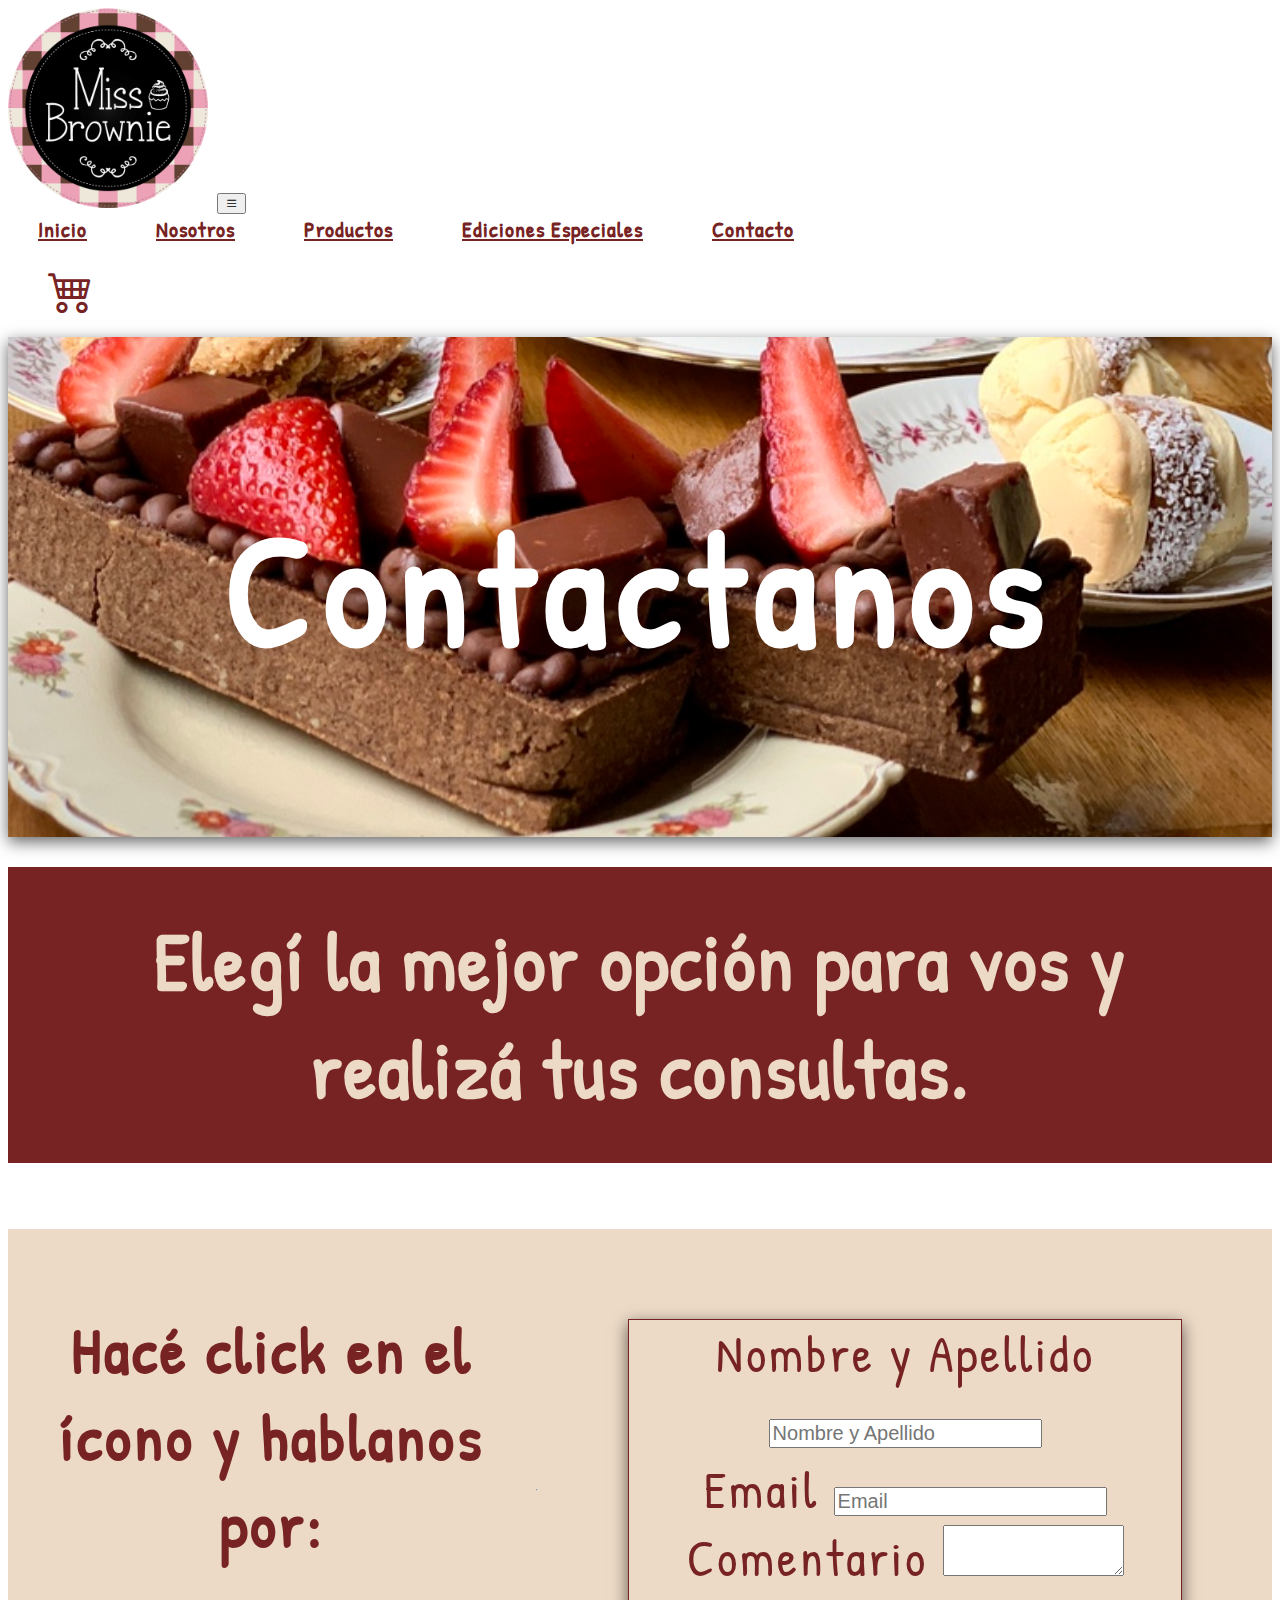
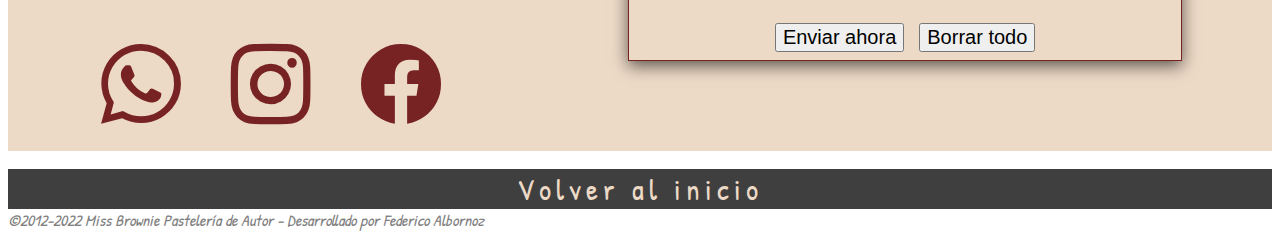
==== commit 4f645c06: "Modificación carrito de compras en sección Productos y agregado de LS en sección Productos y Contact" ====
--- a/contacto.html
+++ b/contacto.html
@@ -66,11 +66,11 @@
                 <form action="enviar.php" class="contact__form" method="get" enctype="text/plain" id="form">
                     <div class="mb-3">
                         <label for="nombre" class="form-label">Nombre y Apellido</label>
-                        <input type="text" class="form-control" id="nombre" placeholder="Nombre y Apellido">
+                        <input type="text" class="form-control" id="nombre" placeholder="Nombre y Apellido" required>
                     </div>
                     <div class="mb-3">
                         <label for="email" class="form-label">Email</label>
-                        <input type="email" class="form-control" id="email" placeholder="Email">
+                        <input type="email" class="form-control" id="email" placeholder="Email" required>
                     </div>
                     <div class="mb-3">
                         <label for="text" class="form-label">Comentario</label>
@@ -91,6 +91,9 @@
     <footer class="footer">©2012-2022 Miss Brownie Pastelería de Autor - Desarrollado por Federico Albornoz</footer>
     <script src="https://cdn.jsdelivr.net/npm/@popperjs/core@2.10.2/dist/umd/popper.min.js" integrity="sha384-7+zCNj/IqJ95wo16oMtfsKbZ9ccEh31eOz1HGyDuCQ6wgnyJNSYdrPa03rtR1zdB" crossorigin="anonymous"></script>
     <script src="https://cdn.jsdelivr.net/npm/bootstrap@5.1.3/dist/js/bootstrap.min.js" integrity="sha384-QJHtvGhmr9XOIpI6YVutG+2QOK9T+ZnN4kzFN1RtK3zEFEIsxhlmWl5/YESvpZ13" crossorigin="anonymous"></script>
+    <script src="./events.js"></script>
     <script src="./form.js"></script>
+    <script src="./storage.js"></script>
+    <script src="./carrito.js"></script>
 </body>
 </html>--- a/main.css
+++ b/main.css
@@ -27,6 +27,7 @@
 
 header nav .collapse ul li #carrito {
   display: none;
+  border-color: #3f3f3f;
 }
 
 header nav .collapse ul li #carrito h5 {
@@ -40,6 +41,7 @@
   background-color: #fdd086;
   color: #772323;
   border-radius: 10px;
+  border-color: #3f3f3f;
   height: 43px;
   width: 200px;
   font-family: 'Patrick Hand', cursive;
@@ -81,7 +83,7 @@
       -ms-flex-align: center;
           align-items: center;
   text-align: center;
-  background-image: url(../Desafíos/img/fondo-website1.jpg);
+  background-image: url(./img/fondo-website1.jpg);
   background-attachment: fixed;
   background-position: bottom;
   background-repeat: no-repeat;
